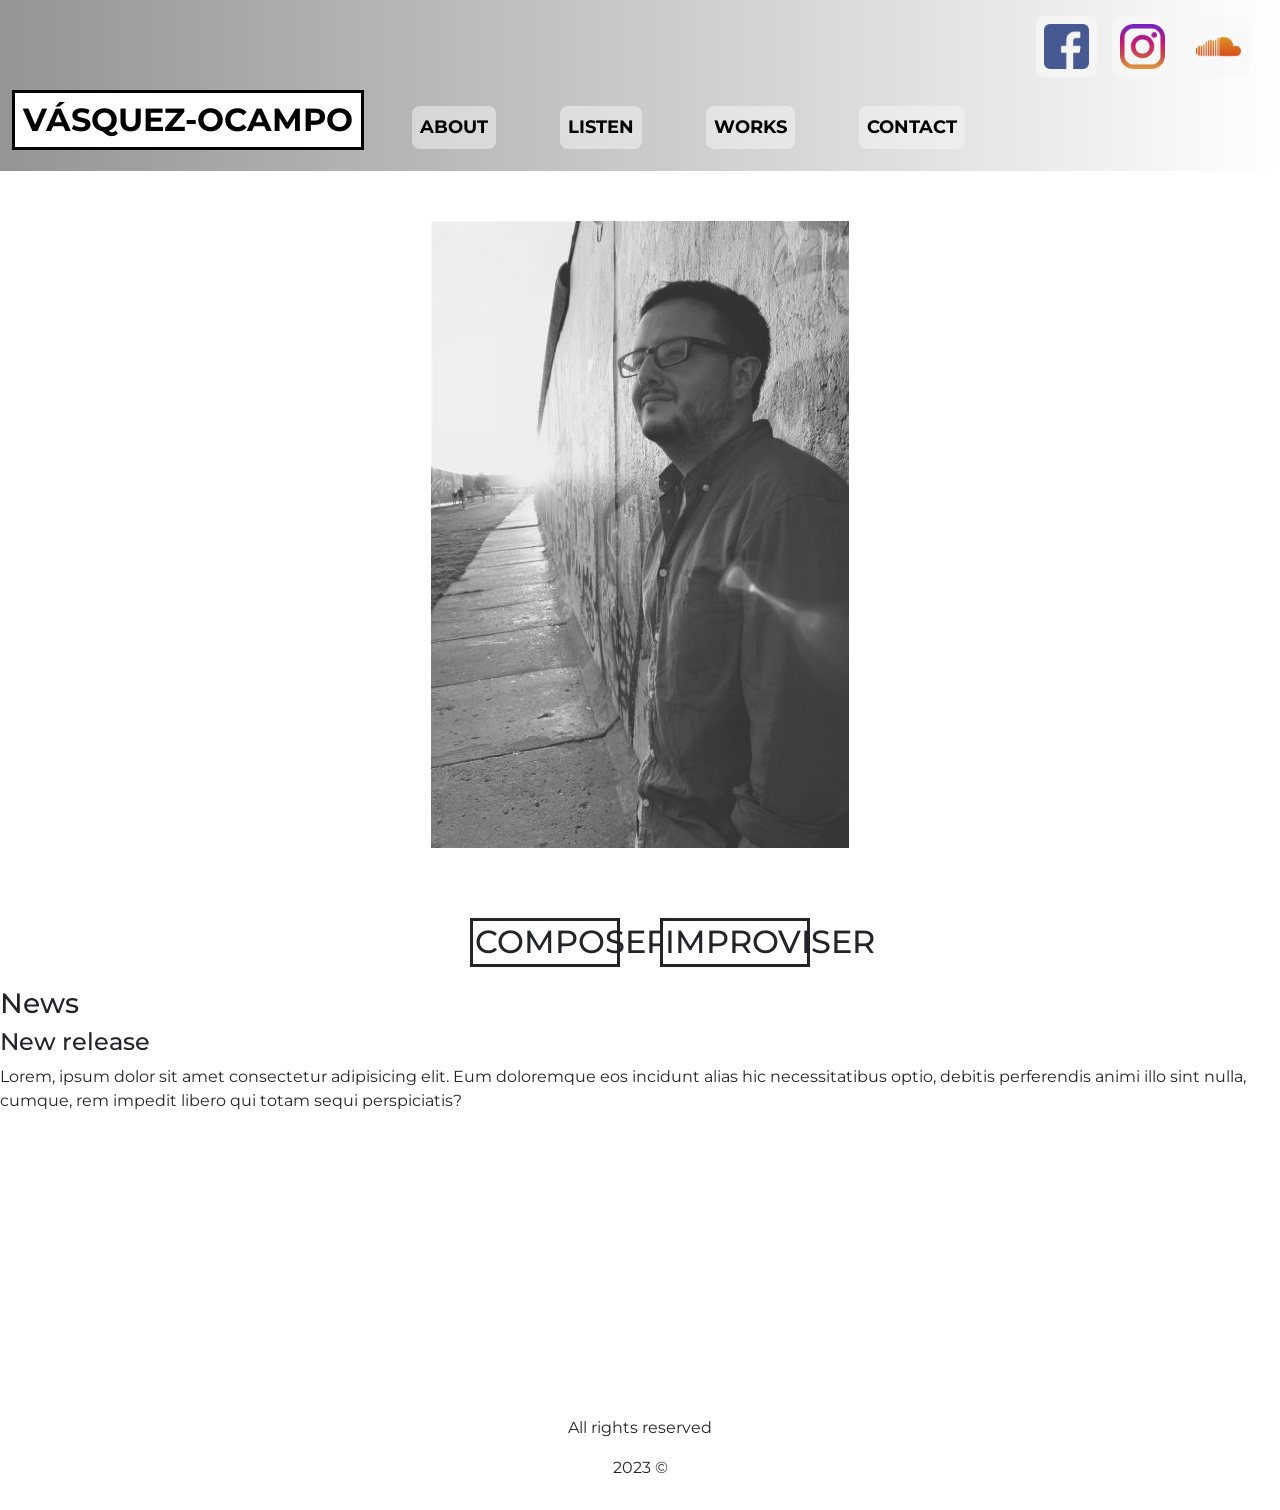
==== index.html @ 708dd28e "foto al main del home" ====
<!DOCTYPE html>
<html lang="en">
<head>
    <meta charset="UTF-8">
    <meta http-equiv="X-UA-Compatible" content="IE=edge">
    <meta name="viewport" content="width=device-width, initial-scale=1.0">
    <!--Esta es la fuente utilizada desde googlefonts-->
    <link rel="preconnect" href="https://fonts.googleapis.com">
    <link rel="preconnect" href="https://fonts.gstatic.com" crossorigin>
    <link href="https://fonts.googleapis.com/css2?family=Montserrat:wght@300;700&display=swap" rel="stylesheet">
    <!--Este es el link para css de Bootstrap-->
    <link href="https://cdn.jsdelivr.net/npm/bootstrap@5.3.0-alpha1/dist/css/bootstrap.min.css" rel="stylesheet" integrity="sha384-GLhlTQ8iRABdZLl6O3oVMWSktQOp6b7In1Zl3/Jr59b6EGGoI1aFkw7cmDA6j6gD" crossorigin="anonymous">
    <!--Link a la página de estilos css propios-->
    <link rel="stylesheet" href="css/style.css">
    <title>Vásquez-Ocampo | Composer's website</title>
</head>
<body>
    <!--Encabezado del sitio-->
    <header>
        
        <!--Botones a redes sociales-->
        <div class="botones-redes">
                <a href="https://www.facebook.com/juancamilo.vasquezocampo" target="_blank"> <img class="redes-imagenes" src="img/facebook.png" alt="Logo de Facebook"></a>
                <a href="https://www.instagram.com/juanchokva/" target="_blank"><img class="redes-imagenes" src="img/instagram.png" alt="Logo de instagram"></a>
                <a href="https://www.soundcloud.com/juancamilovasquez" target="_blank"><img class="redes-imagenes" src="img/soundcloud.png" alt="Logo de Soundcloud"></a>
        </div>
        <!--Barra de navegación-->
        <nav class="navbar navbar-expand-lg">
            <div class="container-fluid">
                <a class="navbar-brand" href="index.html"><h1 class="fs-2 fw-bold">Vásquez-Ocampo</h1></a>
                <button class="navbar-toggler navegador-links" type="button" data-bs-toggle="collapse" data-bs-target="#navbar-supported-content" aria-controls="navbar-supported-content" aria-expanded="false" aria-label="Toggle navigation">
                <span class="navbar-toggler-icon"></span>
                </button>
                <div class="collapse navbar-collapse" id="navbar-supported-content">
                    <ul class="navbar-nav">
                        <li class="nav-item navegador-links">
                            <a class="nav-link active" aria-current="page" href="pages/about.html">About</a>
                        </li>
                        <li class="nav-item navegador-links">
                            <a class="nav-link active" aria-current="page" href="pages/listen.html">Listen</a>
                        </li>
                        <li class="nav-item navegador-links">
                            <a class="nav-link active" aria-current="page" href="pages/works.html">Works</a>
                        </li>
                        <li class="nav-item navegador-links">
                            <a class="nav-link active" aria-current="page" href="pages/contact.html">Contact</a>
                        </li>
                    </ul>
                </div>
            </div>
        </nav>
    </header>
    <!--Este es el main del home-->
    <main>
        <img src="img/profile_01.jpg" alt="Imagen de perfil del compositor Vásquez-Ocampo">
        <div>
            <h2 class=>Composer</h2>
            <h2 class=>Improviser</h2>
        </div>
        
    </main>  
    <aside class="barra-lateral">
        <h3>News</h3>
        <h4>New release</h4>
        <p>Lorem, ipsum dolor sit amet consectetur adipisicing elit. Eum doloremque eos incidunt alias hic necessitatibus optio, debitis perferendis animi illo sint nulla, cumque, rem impedit libero qui totam sequi perspiciatis?</p>
        <iframe style="border: 0; width: 250px; height: 250px;" src="https://bandcamp.com/EmbeddedPlayer/track=1843751435/size=large/bgcol=ffffff/linkcol=0687f5/minimal=true/transparent=true/" seamless><a href="https://vasquez-ocampo.bandcamp.com/track/fluchtpunkt-radiogegenteil">Fluchtpunkt (radiogegenteil) by Vásquez-Ocampo</a></iframe>
    </aside> 
    <!--Este es el footer del sitio-->
    <footer>
        <p>All rights reserved</p>
        <p>2023 ©</p>
    </footer>
    <!--Este es el script de js para bootstrap-->
    <script src="https://cdn.jsdelivr.net/npm/bootstrap@5.3.0-alpha1/dist/js/bootstrap.bundle.min.js" integrity="sha384-w76AqPfDkMBDXo30jS1Sgez6pr3x5MlQ1ZAGC+nuZB+EYdgRZgiwxhTBTkF7CXvN" crossorigin="anonymous"></script>
</body>
</html>
---- css/style.css ----
/* reset 

*{
    margin: 0;
    padding: 0;
} 

/* Estilos generales*/

body{
    background-image: url("../img/background-1.jpg");
    background-position: top;
    background-repeat: no-repeat;
    background-size: cover;
    font-family: 'Montserrat', sans-serif;
}


/* estilos de formulario */

input[type=text]{
    margin: 5px;
}

input[type=email]{
    margin: 5px;
}

input[type=submit]{
    margin: 5px;
}

input[type=reset]{
    margin: 5px;
}

textarea{
    margin: 5px;
}

/*Estilos para el header*/

header{
    background-image: linear-gradient(to right, rgb(148, 148, 148), rgb(248, 248, 248, 0));
    padding-top: 1rem;
}

header h1{
    background-color: white;
    border: solid;
    padding: 0.5rem;
    text-align: center;
    text-transform: uppercase;
    transition: 0.4s;
}

header h1:hover{
    box-shadow: 1px 1px 5px black;
}

.botones-redes{
    display: flex;
    justify-content: flex-end;
    margin-right: 1rem;
}

.redes-imagenes{
    background-color: rgb(248, 248, 248, 0.7);
    padding: 0.5rem;
    width: 80%;
    border-radius: 0.5rem;
    transition: 0.4s;
}

.redes-imagenes:hover{
    background-color: rgb(248, 248, 248);
    border-radius: 0.5rem;
    box-shadow: 1px 1px 5px black;
}



.navegador-links{
    background-color: rgb(248, 248, 248, 0.5);
    border-radius: 0.5rem;
    text-transform: uppercase;
    text-align: center;
    font-weight: bold;
    font-size: large;
    margin-left: 2rem;
    margin-right: 2rem;
    margin-top: 0.5rem;
    margin-top: 0.5rem;
    transition: 0.4s;
}

.navegador-links:hover{
    background-color: rgb(248, 248, 248);
    border-radius: 0.5rem;
    box-shadow: 1px 1px 5px black;

}

/* estilos para el main */

main{
    text-align: center;
}

main div{
    display: flex;
    justify-content: center;
}

main div h2{
    background-color: white;
    border: solid;
    text-align: center;
    text-transform: uppercase;
    padding: 2px;
    width: 150px; 
    margin: 20px;
}

main img{
    margin: 50px;
    opacity: 0.8;
}

main p{
    background-color: rgb(148, 148, 148, 0.8);
    margin: 30px 350px;
    text-align: justify;
}

main table{
    text-align: justify;
    width: 50%;

}

main table tr td{
    padding: 20px;
}

.main-contact{
    display: flex;
    justify-content: center;
    align-items: center;
    padding: 30px;
}

/* Ubicación lateral del párrafo al lado del reproductor en listen */

.reproductor-parrafo{
    display: flex;
    margin: 50px;
    justify-content: center;
}

.parrafo-lateral{
    width: 400px;
    margin: 50px;
    text-align: left;
}

/* Negrilla para una de las celdas de la tabla */

.tabla-bold{
    font-weight: bold;
}

/* estilo del footer */

footer{
    text-align: center;
    margin: 30px;
}
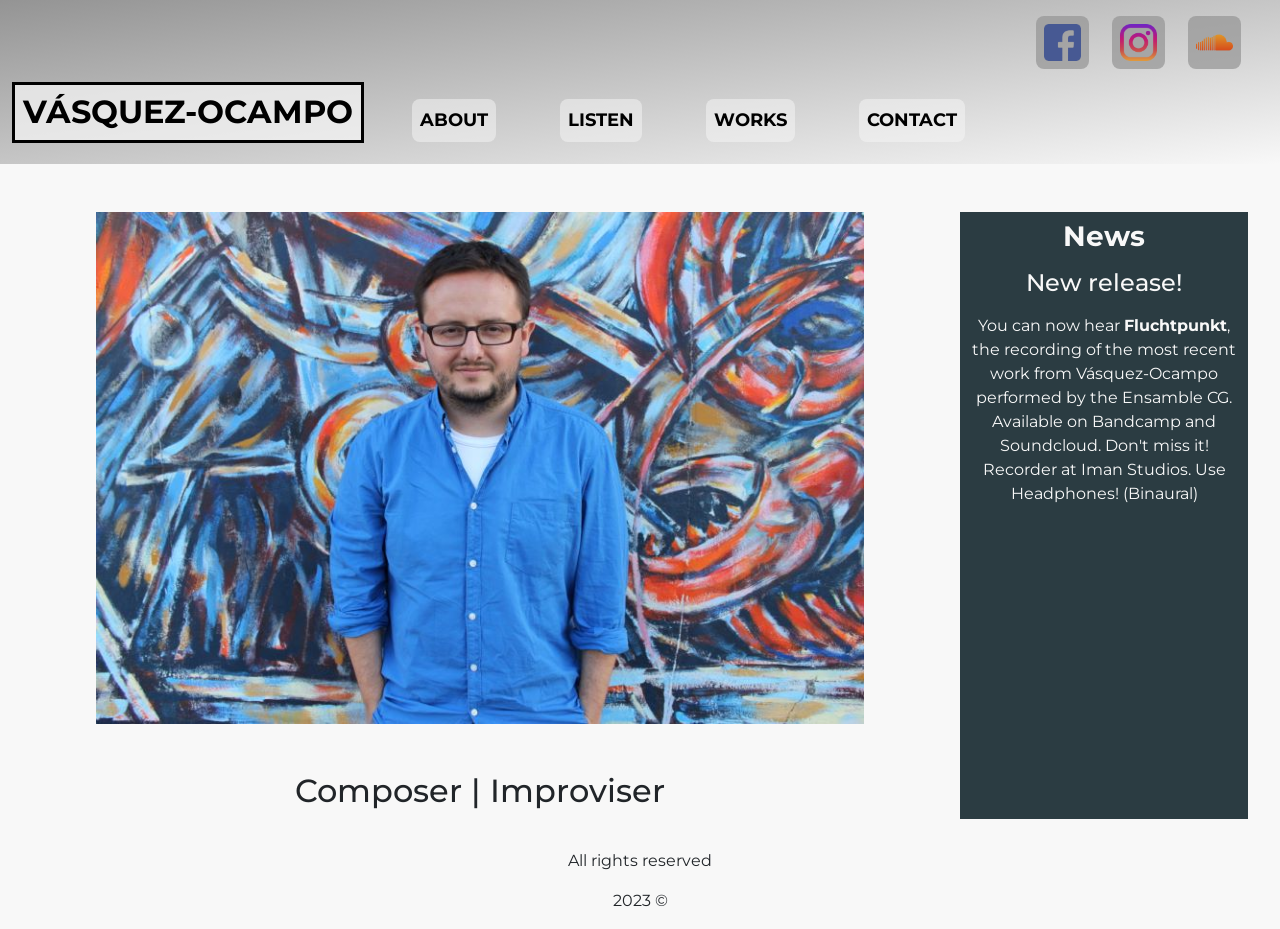
==== commit a1d0d284: "index con grid y cambios de estilo" ====
--- a/index.html
+++ b/index.html
@@ -15,61 +15,60 @@
     <title>Vásquez-Ocampo | Composer's website</title>
 </head>
 <body>
-    <!--Encabezado del sitio-->
-    <header>
-        
-        <!--Botones a redes sociales-->
-        <div class="botones-redes">
-                <a href="https://www.facebook.com/juancamilo.vasquezocampo" target="_blank"> <img class="redes-imagenes" src="img/facebook.png" alt="Logo de Facebook"></a>
-                <a href="https://www.instagram.com/juanchokva/" target="_blank"><img class="redes-imagenes" src="img/instagram.png" alt="Logo de instagram"></a>
-                <a href="https://www.soundcloud.com/juancamilovasquez" target="_blank"><img class="redes-imagenes" src="img/soundcloud.png" alt="Logo de Soundcloud"></a>
-        </div>
-        <!--Barra de navegación-->
-        <nav class="navbar navbar-expand-lg">
-            <div class="container-fluid">
-                <a class="navbar-brand" href="index.html"><h1 class="fs-2 fw-bold">Vásquez-Ocampo</h1></a>
-                <button class="navbar-toggler navegador-links" type="button" data-bs-toggle="collapse" data-bs-target="#navbar-supported-content" aria-controls="navbar-supported-content" aria-expanded="false" aria-label="Toggle navigation">
-                <span class="navbar-toggler-icon"></span>
-                </button>
-                <div class="collapse navbar-collapse" id="navbar-supported-content">
-                    <ul class="navbar-nav">
-                        <li class="nav-item navegador-links">
-                            <a class="nav-link active" aria-current="page" href="pages/about.html">About</a>
-                        </li>
-                        <li class="nav-item navegador-links">
-                            <a class="nav-link active" aria-current="page" href="pages/listen.html">Listen</a>
-                        </li>
-                        <li class="nav-item navegador-links">
-                            <a class="nav-link active" aria-current="page" href="pages/works.html">Works</a>
-                        </li>
-                        <li class="nav-item navegador-links">
-                            <a class="nav-link active" aria-current="page" href="pages/contact.html">Contact</a>
-                        </li>
-                    </ul>
+    <div class="container-home">
+        <!--Encabezado del sitio-->
+        <header>
+            
+            <!--Botones a redes sociales-->
+            <div class="botones-redes">
+                    <a href="https://www.facebook.com/juancamilo.vasquezocampo" target="_blank"> <img class="redes-imagenes" src="img/facebook.png" alt="Logo de Facebook"></a>
+                    <a href="https://www.instagram.com/juanchokva/" target="_blank"><img class="redes-imagenes" src="img/instagram.png" alt="Logo de instagram"></a>
+                    <a href="https://www.soundcloud.com/juancamilovasquez" target="_blank"><img class="redes-imagenes" src="img/soundcloud.png" alt="Logo de Soundcloud"></a>
+            </div>
+            <!--Barra de navegación-->
+            <nav class="navbar navbar-expand-lg">
+                <div class="container-fluid">
+                    <a class="navbar-brand" href="index.html"><h1 class="fs-2 fw-bold">Vásquez-Ocampo</h1></a>
+                    <button class="navbar-toggler navegador-links" type="button" data-bs-toggle="collapse" data-bs-target="#navbar-supported-content" aria-controls="navbar-supported-content" aria-expanded="false" aria-label="Toggle navigation">
+                    <span class="navbar-toggler-icon"></span>
+                    </button>
+                    <div class="collapse navbar-collapse" id="navbar-supported-content">
+                        <ul class="navbar-nav">
+                            <li class="nav-item navegador-links">
+                                <a class="nav-link active" aria-current="page" href="pages/about.html">About</a>
+                            </li>
+                            <li class="nav-item navegador-links">
+                                <a class="nav-link active" aria-current="page" href="pages/listen.html">Listen</a>
+                            </li>
+                            <li class="nav-item navegador-links">
+                                <a class="nav-link active" aria-current="page" href="pages/works.html">Works</a>
+                            </li>
+                            <li class="nav-item navegador-links">
+                                <a class="nav-link active" aria-current="page" href="pages/contact.html">Contact</a>
+                            </li>
+                        </ul>
+                    </div>
                 </div>
-            </div>
-        </nav>
-    </header>
-    <!--Este es el main del home-->
-    <main>
-        <img src="img/profile_01.jpg" alt="Imagen de perfil del compositor Vásquez-Ocampo">
-        <div>
-            <h2 class=>Composer</h2>
-            <h2 class=>Improviser</h2>
-        </div>
-        
-    </main>  
-    <aside class="barra-lateral">
-        <h3>News</h3>
-        <h4>New release</h4>
-        <p>Lorem, ipsum dolor sit amet consectetur adipisicing elit. Eum doloremque eos incidunt alias hic necessitatibus optio, debitis perferendis animi illo sint nulla, cumque, rem impedit libero qui totam sequi perspiciatis?</p>
-        <iframe style="border: 0; width: 250px; height: 250px;" src="https://bandcamp.com/EmbeddedPlayer/track=1843751435/size=large/bgcol=ffffff/linkcol=0687f5/minimal=true/transparent=true/" seamless><a href="https://vasquez-ocampo.bandcamp.com/track/fluchtpunkt-radiogegenteil">Fluchtpunkt (radiogegenteil) by Vásquez-Ocampo</a></iframe>
-    </aside> 
-    <!--Este es el footer del sitio-->
-    <footer>
-        <p>All rights reserved</p>
-        <p>2023 ©</p>
-    </footer>
+            </nav>
+        </header>
+        <!--Este es el main del home-->
+        <main>
+            <img src="img/profile-3.jpg" alt="Imagen de perfil del compositor Vásquez-Ocampo">
+            <h2>Composer | Improviser</h2>
+        </main>  
+        <!--Esta es la barra lateral de noticias-->
+        <aside class="barra-lateral">
+            <h3 class="fw-bold">News</h3>
+            <h4>New release!</h4>
+            <p>You can now hear <span class="resaltar-noticia">Fluchtpunkt</span>, the recording of the most recent work from Vásquez-Ocampo performed by the Ensamble CG. Available on Bandcamp and Soundcloud. Don't miss it! Recorder at Iman Studios. Use Headphones! (Binaural)</p>
+            <iframe style="border: 0; width: 250px; height: 250px;" src="https://bandcamp.com/EmbeddedPlayer/track=1843751435/size=large/bgcol=ffffff/linkcol=0687f5/minimal=true/transparent=true/" seamless><a href="https://vasquez-ocampo.bandcamp.com/track/fluchtpunkt-radiogegenteil">Fluchtpunkt (radiogegenteil) by Vásquez-Ocampo</a></iframe>
+        </aside> 
+        <!--Este es el footer del sitio-->
+        <footer>
+            <p>All rights reserved</p>
+            <p>2023 ©</p>
+        </footer>
+    </div>
     <!--Este es el script de js para bootstrap-->
     <script src="https://cdn.jsdelivr.net/npm/bootstrap@5.3.0-alpha1/dist/js/bootstrap.bundle.min.js" integrity="sha384-w76AqPfDkMBDXo30jS1Sgez6pr3x5MlQ1ZAGC+nuZB+EYdgRZgiwxhTBTkF7CXvN" crossorigin="anonymous"></script>
 </body>
--- a/css/style.css
+++ b/css/style.css
@@ -8,10 +8,7 @@
 /* Estilos generales*/
 
 body{
-    background-image: url("../img/background-1.jpg");
-    background-position: top;
-    background-repeat: no-repeat;
-    background-size: cover;
+    background-color: rgb(248, 248, 248);
     font-family: 'Montserrat', sans-serif;
 }
 
@@ -38,15 +35,31 @@
     margin: 5px;
 }
 
+/*Estilos de container*/
+
+.container-home{
+    height: 100vh;
+    display: grid;
+    grid-template-columns: 3fr 1fr;
+    grid-template-rows: 1fr 4fr 1fr;
+
+    /*grid template areas*/
+    grid-template-areas: 
+        "header header"
+        "main aside" 
+        "footer footer";
+}
+
 /*Estilos para el header*/
 
 header{
-    background-image: linear-gradient(to right, rgb(148, 148, 148), rgb(248, 248, 248, 0));
+    background-image: linear-gradient(to bottom right, rgb(148, 148, 148), rgb(248, 248, 248, 0));
     padding-top: 1rem;
+    grid-area: header;
 }
 
 header h1{
-    background-color: white;
+    background-color: rgb(248, 248, 248, 0.7);
     border: solid;
     padding: 0.5rem;
     text-align: center;
@@ -56,6 +69,7 @@
 
 header h1:hover{
     box-shadow: 1px 1px 5px black;
+    background-color: rgb(248, 248, 248);
 }
 
 .botones-redes{
@@ -65,9 +79,9 @@
 }
 
 .redes-imagenes{
-    background-color: rgb(248, 248, 248, 0.7);
+    background-color: rgb(148, 148, 148, 0.7);
     padding: 0.5rem;
-    width: 80%;
+    width: 70%;
     border-radius: 0.5rem;
     transition: 0.4s;
 }
@@ -105,27 +119,19 @@
 
 main{
     text-align: center;
-}
-
-main div{
-    display: flex;
-    justify-content: center;
-}
-
-main div h2{
-    background-color: white;
-    border: solid;
-    text-align: center;
-    text-transform: uppercase;
-    padding: 2px;
-    width: 150px; 
-    margin: 20px;
+    grid-area: main;
+    display: flex;
+    flex-direction: column;
+    justify-content: flex-start;
+    align-items: center;
+
 }
 
 main img{
-    margin: 50px;
-    opacity: 0.8;
-}
+    width: 80%;
+    margin: 3rem;
+}
+
 
 main p{
     background-color: rgb(148, 148, 148, 0.8);
@@ -150,6 +156,27 @@
     padding: 30px;
 }
 
+/*Estilos para la barra lateral del home*/
+
+aside{
+    background-color: rgb(43, 60, 66);
+    color: rgb(248, 248, 248);
+    grid-area: aside;
+    display: flex;
+    margin-top: 3rem;
+    margin-right: 2rem;
+    padding: 0.5rem;
+    flex-direction: column;
+    justify-content: flex-start;
+    align-items: center;
+    text-align: center;
+    gap: 0.5rem;
+}
+
+.resaltar-noticia{
+    font-weight: bold;
+}
+
 /* Ubicación lateral del párrafo al lado del reproductor en listen */
 
 .reproductor-parrafo{
@@ -175,4 +202,5 @@
 footer{
     text-align: center;
     margin: 30px;
+    grid-area: footer;
 }
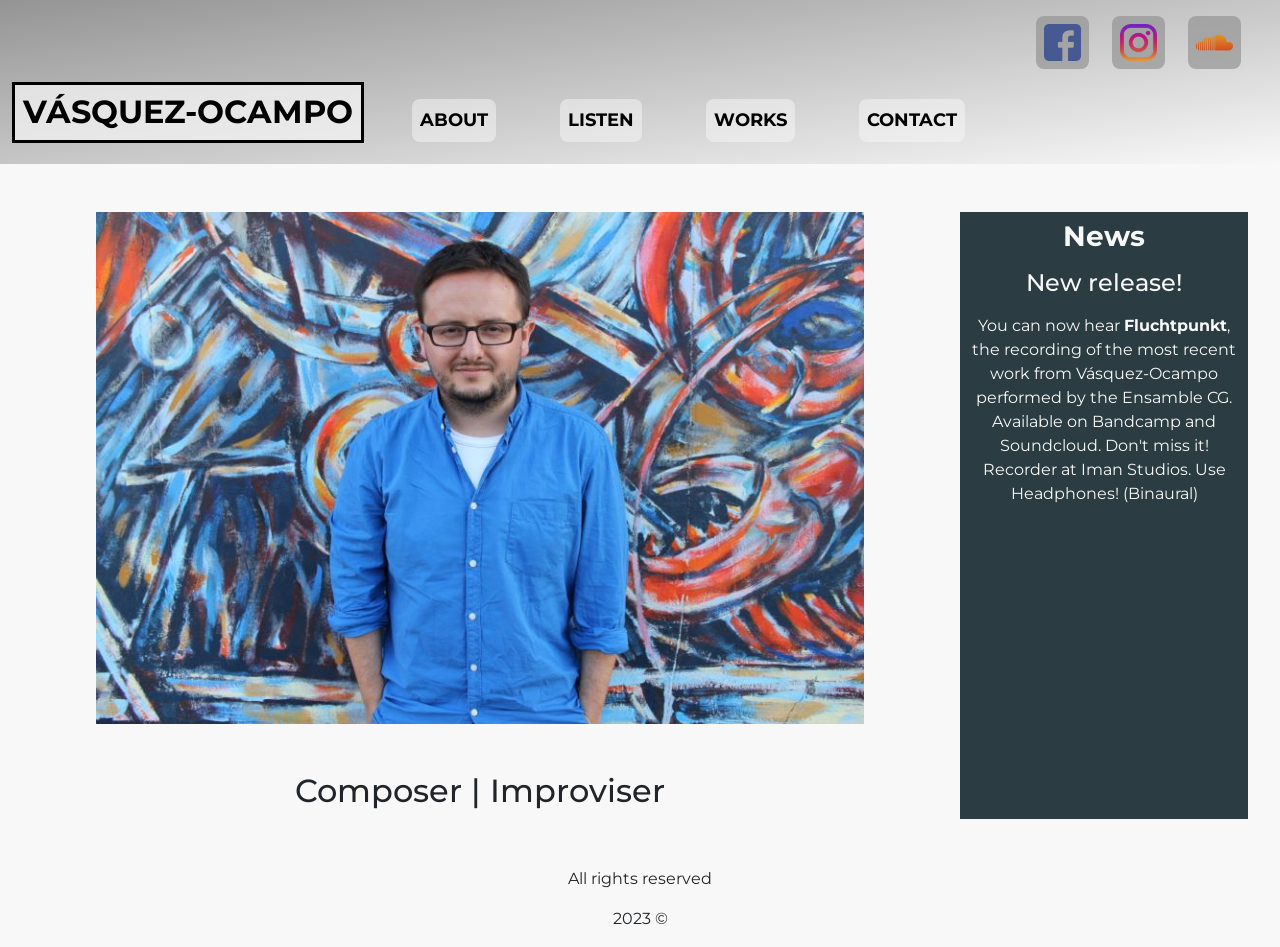
==== commit 16ccd9b2: "home responsive" ====
--- a/index.html
+++ b/index.html
@@ -26,7 +26,7 @@
                     <a href="https://www.soundcloud.com/juancamilovasquez" target="_blank"><img class="redes-imagenes" src="img/soundcloud.png" alt="Logo de Soundcloud"></a>
             </div>
             <!--Barra de navegación-->
-            <nav class="navbar navbar-expand-lg">
+            <nav class="navbar navbar-expand-md">
                 <div class="container-fluid">
                     <a class="navbar-brand" href="index.html"><h1 class="fs-2 fw-bold">Vásquez-Ocampo</h1></a>
                     <button class="navbar-toggler navegador-links" type="button" data-bs-toggle="collapse" data-bs-target="#navbar-supported-content" aria-controls="navbar-supported-content" aria-expanded="false" aria-label="Toggle navigation">
@@ -65,6 +65,12 @@
         </aside> 
         <!--Este es el footer del sitio-->
         <footer>
+            <!--Botones a redes sociales versión celular-->
+            <section class="botones-redes-movil">
+                <a href="https://www.facebook.com/juancamilo.vasquezocampo" target="_blank"> <img class="redes-imagenes-movil" src="img/facebook.png" alt="Logo de Facebook"></a>
+                <a href="https://www.instagram.com/juanchokva/" target="_blank"><img class="redes-imagenes-movil" src="img/instagram.png" alt="Logo de instagram"></a>
+                <a href="https://www.soundcloud.com/juancamilovasquez" target="_blank"><img class="redes-imagenes-movil" src="img/soundcloud.png" alt="Logo de Soundcloud"></a>
+            </section>
             <p>All rights reserved</p>
             <p>2023 ©</p>
         </footer>
--- a/css/style.css
+++ b/css/style.css
@@ -1,9 +1,3 @@
-/* reset 
-
-*{
-    margin: 0;
-    padding: 0;
-} 
 
 /* Estilos generales*/
 
@@ -40,15 +34,16 @@
 .container-home{
     height: 100vh;
     display: grid;
-    grid-template-columns: 3fr 1fr;
-    grid-template-rows: 1fr 4fr 1fr;
+    grid-template-columns: auto;
+    grid-template-rows: auto;
 
     /*grid template areas*/
     grid-template-areas: 
-        "header header"
-        "main aside" 
-        "footer footer";
-}
+        "header"
+        "main"
+        "footer";
+}
+
 
 /*Estilos para el header*/
 
@@ -73,26 +68,8 @@
 }
 
 .botones-redes{
-    display: flex;
-    justify-content: flex-end;
-    margin-right: 1rem;
-}
-
-.redes-imagenes{
-    background-color: rgb(148, 148, 148, 0.7);
-    padding: 0.5rem;
-    width: 70%;
-    border-radius: 0.5rem;
-    transition: 0.4s;
-}
-
-.redes-imagenes:hover{
-    background-color: rgb(248, 248, 248);
-    border-radius: 0.5rem;
-    box-shadow: 1px 1px 5px black;
-}
-
-
+    display: none;
+}
 
 .navegador-links{
     background-color: rgb(248, 248, 248, 0.5);
@@ -110,7 +87,6 @@
 
 .navegador-links:hover{
     background-color: rgb(248, 248, 248);
-    border-radius: 0.5rem;
     box-shadow: 1px 1px 5px black;
 
 }
@@ -156,25 +132,10 @@
     padding: 30px;
 }
 
-/*Estilos para la barra lateral del home*/
+/*estilos para el aside en versión móvil*/
 
 aside{
-    background-color: rgb(43, 60, 66);
-    color: rgb(248, 248, 248);
-    grid-area: aside;
-    display: flex;
-    margin-top: 3rem;
-    margin-right: 2rem;
-    padding: 0.5rem;
-    flex-direction: column;
-    justify-content: flex-start;
-    align-items: center;
-    text-align: center;
-    gap: 0.5rem;
-}
-
-.resaltar-noticia{
-    font-weight: bold;
+    display: none;
 }
 
 /* Ubicación lateral del párrafo al lado del reproductor en listen */
@@ -200,7 +161,95 @@
 /* estilo del footer */
 
 footer{
-    text-align: center;
-    margin: 30px;
+    display: flex;
+    flex-direction: column;
+    text-align: center;
+    margin: 3rem;
     grid-area: footer;
+}
+
+/*estilo botones redes sociales versión celular*/
+
+.botones-redes-movil{
+    display: flex;
+    justify-content: center;
+    margin-bottom: 3rem;
+}
+
+.redes-imagenes-movil{
+    background-color: rgb(148, 148, 148, 0.3);
+    border-radius: 0.5rem;
+    width: 70%;
+    padding: 0.5rem;
+    transition: 0.4s;
+}
+
+.redes-imagenes-movil:hover{
+    background-color: rgb(248, 248, 248);
+    box-shadow: 1px 1px 5px black;
+}
+
+/*Estilos para tablet*/
+
+@media screen and (min-width:600px){
+    
+    .botones-redes{
+        display: flex;
+        justify-content: flex-end;
+        margin-right: 1rem;
+    }
+    
+    .redes-imagenes{
+        background-color: rgb(148, 148, 148, 0.7);
+        border-radius: 0.5rem;
+        width: 70%;
+        padding: 0.5rem;
+        transition: 0.4s;
+    }
+    
+    .redes-imagenes:hover{
+        background-color: rgb(248, 248, 248);
+        box-shadow: 1px 1px 5px black;
+    }
+    
+    .botones-redes-movil{
+        display: none;
+    }
+}
+
+/*Estilos para escritorio*/
+
+@media screen and (min-width:1024px){
+    .container-home{
+        grid-template-columns: 3fr 1fr;
+        grid-template-rows: 1fr 4fr 1fr;
+    
+        /*grid template areas*/
+        grid-template-areas: 
+            "header header"
+            "main aside"
+            "footer footer";
+    }
+  
+    /*Estilos para la barra lateral del home*/
+
+    aside{
+        background-color: rgb(43, 60, 66);
+        color: rgb(248, 248, 248);
+        grid-area: aside;
+        display: flex;
+        margin-top: 3rem;
+        margin-right: 2rem;
+        padding: 0.5rem;
+        flex-direction: column;
+        justify-content: flex-start;
+        align-items: center;
+        text-align: center;
+        gap: 0.5rem;
+    }
+
+    .resaltar-noticia{
+        font-weight: bold;
+    }
+    
 }
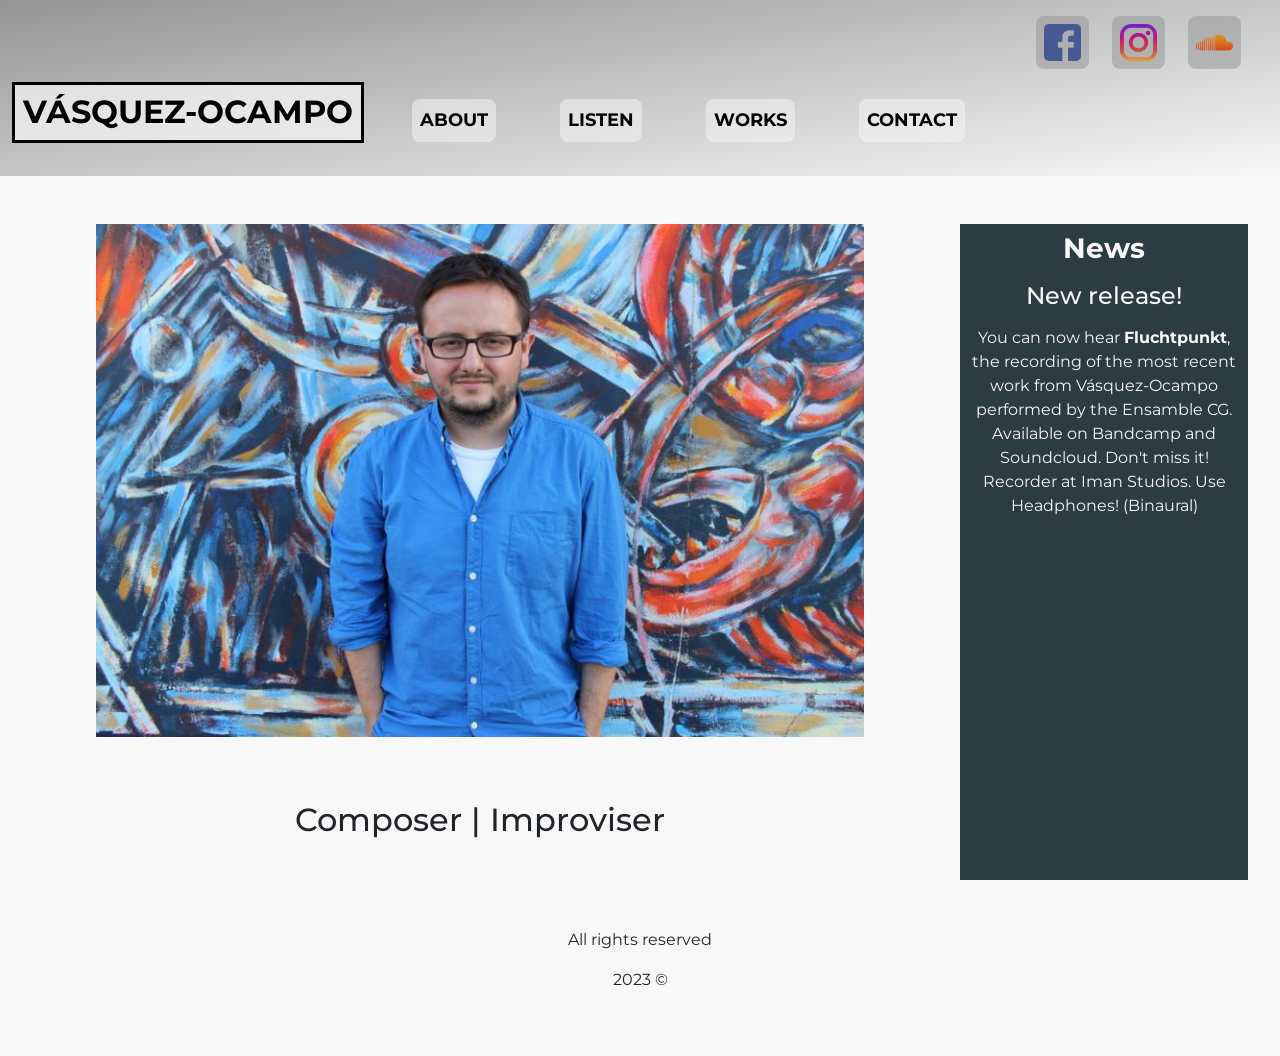
==== commit 0167acec: "correcciones de grid y generales de estilo" ====
--- a/index.html
+++ b/index.html
@@ -26,7 +26,7 @@
                     <a href="https://www.soundcloud.com/juancamilovasquez" target="_blank"><img class="redes-imagenes" src="img/soundcloud.png" alt="Logo de Soundcloud"></a>
             </div>
             <!--Barra de navegación-->
-            <nav class="navbar navbar-expand-md">
+            <nav class="navbar navbar-expand-lg">
                 <div class="container-fluid">
                     <a class="navbar-brand" href="index.html"><h1 class="fs-2 fw-bold">Vásquez-Ocampo</h1></a>
                     <button class="navbar-toggler navegador-links" type="button" data-bs-toggle="collapse" data-bs-target="#navbar-supported-content" aria-controls="navbar-supported-content" aria-expanded="false" aria-label="Toggle navigation">
@@ -53,7 +53,7 @@
         </header>
         <!--Este es el main del home-->
         <main>
-            <img src="img/profile-3.jpg" alt="Imagen de perfil del compositor Vásquez-Ocampo">
+            <img class="imagen-perfil" src="img/profile-3.jpg" alt="Imagen de perfil del compositor Vásquez-Ocampo">
             <h2>Composer | Improviser</h2>
         </main>  
         <!--Esta es la barra lateral de noticias-->
--- a/css/style.css
+++ b/css/style.css
@@ -29,20 +29,6 @@
     margin: 5px;
 }
 
-/*Estilos de container*/
-
-.container-home{
-    height: 100vh;
-    display: grid;
-    grid-template-columns: auto;
-    grid-template-rows: auto;
-
-    /*grid template areas*/
-    grid-template-areas: 
-        "header"
-        "main"
-        "footer";
-}
 
 
 /*Estilos para el header*/
@@ -50,7 +36,6 @@
 header{
     background-image: linear-gradient(to bottom right, rgb(148, 148, 148), rgb(248, 248, 248, 0));
     padding-top: 1rem;
-    grid-area: header;
 }
 
 header h1{
@@ -95,7 +80,6 @@
 
 main{
     text-align: center;
-    grid-area: main;
     display: flex;
     flex-direction: column;
     justify-content: flex-start;
@@ -103,21 +87,33 @@
 
 }
 
+main h2{
+    margin: 1rem;
+}
+
 main img{
+    width: 50%;
+    margin: 3rem;
+}
+
+main .imagen-perfil{
     width: 80%;
     margin: 3rem;
 }
 
-
 main p{
-    background-color: rgb(148, 148, 148, 0.8);
-    margin: 30px 350px;
+    margin: 3rem;
     text-align: justify;
+}
+
+main .lista-obras{
+    display: flex;
+    justify-content: center;
 }
 
 main table{
     text-align: justify;
-    width: 50%;
+    width: 70%;
 
 }
 
@@ -165,7 +161,6 @@
     flex-direction: column;
     text-align: center;
     margin: 3rem;
-    grid-area: footer;
 }
 
 /*estilo botones redes sociales versión celular*/
@@ -193,14 +188,17 @@
 
 @media screen and (min-width:600px){
     
+    /*Estilos para el header */
+
     .botones-redes{
+        display: block;
         display: flex;
         justify-content: flex-end;
         margin-right: 1rem;
     }
     
     .redes-imagenes{
-        background-color: rgb(148, 148, 148, 0.7);
+        background-color: rgb(148, 148, 148, 0.5);
         border-radius: 0.5rem;
         width: 70%;
         padding: 0.5rem;
@@ -212,6 +210,8 @@
         box-shadow: 1px 1px 5px black;
     }
     
+    /* Estilos para el footer*/
+
     .botones-redes-movil{
         display: none;
     }
@@ -221,6 +221,7 @@
 
 @media screen and (min-width:1024px){
     .container-home{
+        display: grid;
         grid-template-columns: 3fr 1fr;
         grid-template-rows: 1fr 4fr 1fr;
     
@@ -230,7 +231,18 @@
             "main aside"
             "footer footer";
     }
-  
+    
+    /* Estilos para el header*/
+
+    header{
+        grid-area: header;
+    }
+
+    /* Estilos para el main */ 
+    main{
+        grid-area: main;
+    }
+
     /*Estilos para la barra lateral del home*/
 
     aside{
@@ -251,5 +263,11 @@
     .resaltar-noticia{
         font-weight: bold;
     }
+
+    /* Estilos para el footer*/
+
+    footer{
+        grid-area: footer;
+    }
     
 }
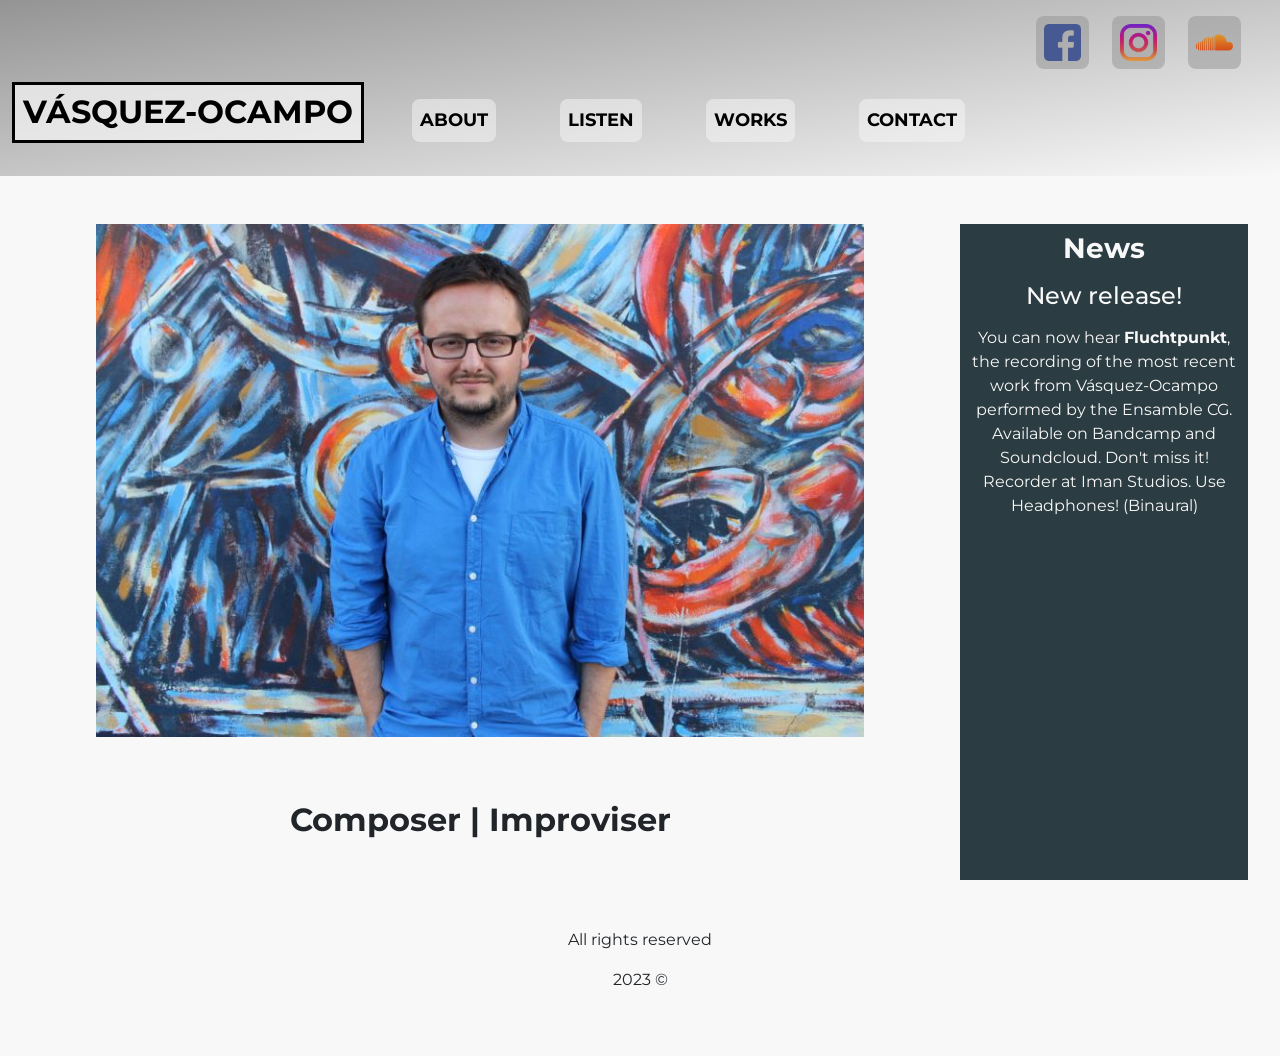
==== commit 56921431: "listen en responsive" ====
--- a/index.html
+++ b/index.html
@@ -52,7 +52,7 @@
             </nav>
         </header>
         <!--Este es el main del home-->
-        <main>
+        <main class="main-home">
             <img class="imagen-perfil" src="img/profile-3.jpg" alt="Imagen de perfil del compositor Vásquez-Ocampo">
             <h2>Composer | Improviser</h2>
         </main>  
--- a/css/style.css
+++ b/css/style.css
@@ -29,12 +29,10 @@
     margin: 5px;
 }
 
-
-
 /*Estilos para el header*/
 
 header{
-    background-image: linear-gradient(to bottom right, rgb(148, 148, 148), rgb(248, 248, 248, 0));
+    background-image: linear-gradient(to bottom right, rgb(148, 148, 148), rgb(148, 148, 148, 0));
     padding-top: 1rem;
 }
 
@@ -78,32 +76,46 @@
 
 /* estilos para el main */
 
-main{
-    text-align: center;
-    display: flex;
-    flex-direction: column;
-    justify-content: flex-start;
-    align-items: center;
-
-}
-
 main h2{
     margin: 1rem;
-}
-
+    font-weight: bold;
+}
+
+main h3{
+    text-align: center;
+    margin: 1rem;
+}
+
+main p{
+    margin: 1rem;
+    text-align: justify;
+}
 main img{
     width: 50%;
     margin: 3rem;
 }
 
+.main-home{
+    display: flex;
+    flex-direction: column;
+    align-items: center;
+}
+
 main .imagen-perfil{
     width: 80%;
     margin: 3rem;
 }
 
-main p{
-    margin: 3rem;
-    text-align: justify;
+.foto-listen{
+    display: none;
+}
+
+.main-listen section{
+    display: flex;
+    flex-direction: column;
+    justify-content: space-around;
+    align-items: center;
+
 }
 
 main .lista-obras{
@@ -128,30 +140,52 @@
     padding: 30px;
 }
 
-/*estilos para el aside en versión móvil*/
+.espaciado-parrafos{
+    display: block;
+}
+/*estilos para Listen*/
+
+.seccion-uno{
+    background-color: rgb(43, 60, 66);
+    color: rgb(248, 248, 248);
+    padding: 1rem;
+}
+
+.seccion-tres{
+    background-color: rgb(43, 60, 66);
+    color: rgb(248, 248, 248);
+    padding: 1rem;
+}
+
+.seccion-cinco{
+    background-color: rgb(43, 60, 66);
+    color: rgb(248, 248, 248);
+    padding: 1rem;
+}
+
+.seccion-dos{
+    padding: 1rem;
+}
+
+.seccion-cuatro{
+    padding: 1rem;
+}
+
+.seccion-seis{
+    padding: 1rem;
+}
+
+
+/* Negrilla para una de las celdas de la tabla en works */
+
+.tabla-bold{
+    font-weight: bold;
+}
+
+/*estilos para el aside del home en versión móvil*/
 
 aside{
     display: none;
-}
-
-/* Ubicación lateral del párrafo al lado del reproductor en listen */
-
-.reproductor-parrafo{
-    display: flex;
-    margin: 50px;
-    justify-content: center;
-}
-
-.parrafo-lateral{
-    width: 400px;
-    margin: 50px;
-    text-align: left;
-}
-
-/* Negrilla para una de las celdas de la tabla */
-
-.tabla-bold{
-    font-weight: bold;
 }
 
 /* estilo del footer */
@@ -228,8 +262,21 @@
         /*grid template areas*/
         grid-template-areas: 
             "header header"
-            "main aside"
+            "home aside"
             "footer footer";
+    }
+
+    .main-listen{
+        display: grid;
+        grid-template-columns: 1fr 1fr;
+        grid-template-rows: 0.5fr 1fr 1fr 1fr;
+
+        /*grid template areas*/
+        grid-template-areas: 
+            "tlisten flisten"
+            "sec1 sec2"
+            "sec4 sec3"
+            "sec5 sec6";
     }
     
     /* Estilos para el header*/
@@ -239,8 +286,47 @@
     }
 
     /* Estilos para el main */ 
-    main{
-        grid-area: main;
+    .main-home{
+        grid-area: home;
+    }
+
+    .container-titulo-listen{
+        display: flex;
+        align-items: center;
+        justify-content: center;
+    }
+    .titulo-listen{
+        grid-area: tlisten;
+    }
+    .foto-listen{
+        display: inline;
+        grid-area: flisten;
+        width: 100%;
+        margin: 0;
+    }
+
+    .seccion-uno{
+        grid-area: sec1;
+    }
+
+    .seccion-dos{
+        grid-area: sec2;
+    }
+
+    .seccion-tres{
+        grid-area: sec3;
+    }
+
+    .seccion-cuatro{
+        grid-area: sec4;
+    }
+
+    .seccion-cinco{
+        grid-area: sec5;
+    }
+
+    .seccion-seis{
+        grid-area: sec6;
     }
 
     /*Estilos para la barra lateral del home*/
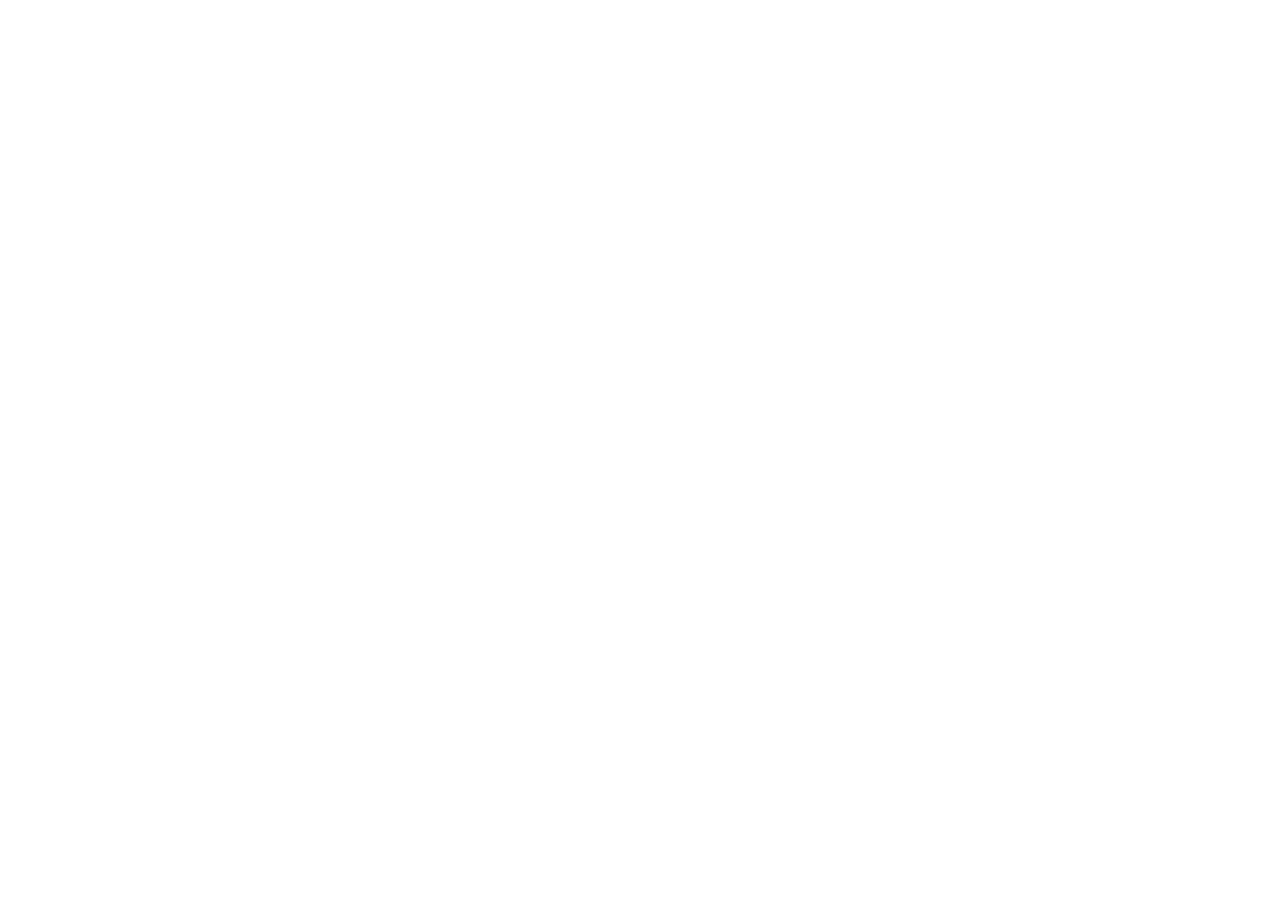
==== commit da4badf0: "Carga del html y el js" ====
--- a/index.html
+++ b/index.html
@@ -4,78 +4,10 @@
     <meta charset="UTF-8">
     <meta http-equiv="X-UA-Compatible" content="IE=edge">
     <meta name="viewport" content="width=device-width, initial-scale=1.0">
-    <!--Esta es la fuente utilizada desde googlefonts-->
-    <link rel="preconnect" href="https://fonts.googleapis.com">
-    <link rel="preconnect" href="https://fonts.gstatic.com" crossorigin>
-    <link href="https://fonts.googleapis.com/css2?family=Montserrat:wght@300;700&display=swap" rel="stylesheet">
-    <!--Este es el link para css de Bootstrap-->
-    <link href="https://cdn.jsdelivr.net/npm/bootstrap@5.3.0-alpha1/dist/css/bootstrap.min.css" rel="stylesheet" integrity="sha384-GLhlTQ8iRABdZLl6O3oVMWSktQOp6b7In1Zl3/Jr59b6EGGoI1aFkw7cmDA6j6gD" crossorigin="anonymous">
-    <!--Link a la página de estilos css propios-->
-    <link rel="stylesheet" href="css/style.css">
-    <title>Vásquez-Ocampo | Composer's website</title>
+    <title>PreEntrega 2 | Vasquez</title>
 </head>
 <body>
-    <div class="container-home">
-        <!--Encabezado del sitio-->
-        <header>
-            
-            <!--Botones a redes sociales-->
-            <div class="botones-redes">
-                    <a href="https://www.facebook.com/juancamilo.vasquezocampo" target="_blank"> <img class="redes-imagenes" src="img/facebook.png" alt="Logo de Facebook"></a>
-                    <a href="https://www.instagram.com/juanchokva/" target="_blank"><img class="redes-imagenes" src="img/instagram.png" alt="Logo de instagram"></a>
-                    <a href="https://www.soundcloud.com/juancamilovasquez" target="_blank"><img class="redes-imagenes" src="img/soundcloud.png" alt="Logo de Soundcloud"></a>
-            </div>
-            <!--Barra de navegación-->
-            <nav class="navbar navbar-expand-lg">
-                <div class="container-fluid">
-                    <a class="navbar-brand" href="index.html"><h1 class="fs-2 fw-bold">Vásquez-Ocampo</h1></a>
-                    <button class="navbar-toggler navegador-links" type="button" data-bs-toggle="collapse" data-bs-target="#navbar-supported-content" aria-controls="navbar-supported-content" aria-expanded="false" aria-label="Toggle navigation">
-                    <span class="navbar-toggler-icon"></span>
-                    </button>
-                    <div class="collapse navbar-collapse" id="navbar-supported-content">
-                        <ul class="navbar-nav">
-                            <li class="nav-item navegador-links">
-                                <a class="nav-link active" aria-current="page" href="pages/about.html">About</a>
-                            </li>
-                            <li class="nav-item navegador-links">
-                                <a class="nav-link active" aria-current="page" href="pages/listen.html">Listen</a>
-                            </li>
-                            <li class="nav-item navegador-links">
-                                <a class="nav-link active" aria-current="page" href="pages/works.html">Works</a>
-                            </li>
-                            <li class="nav-item navegador-links">
-                                <a class="nav-link active" aria-current="page" href="pages/contact.html">Contact</a>
-                            </li>
-                        </ul>
-                    </div>
-                </div>
-            </nav>
-        </header>
-        <!--Este es el main del home-->
-        <main class="main-home">
-            <img class="imagen-perfil" src="img/profile-3.jpg" alt="Imagen de perfil del compositor Vásquez-Ocampo">
-            <h2>Composer | Improviser</h2>
-        </main>  
-        <!--Esta es la barra lateral de noticias-->
-        <aside class="barra-lateral">
-            <h3 class="fw-bold">News</h3>
-            <h4>New release!</h4>
-            <p>You can now hear <span class="resaltar-noticia">Fluchtpunkt</span>, the recording of the most recent work from Vásquez-Ocampo performed by the Ensamble CG. Available on Bandcamp and Soundcloud. Don't miss it! Recorder at Iman Studios. Use Headphones! (Binaural)</p>
-            <iframe style="border: 0; width: 250px; height: 250px;" src="https://bandcamp.com/EmbeddedPlayer/track=1843751435/size=large/bgcol=ffffff/linkcol=0687f5/minimal=true/transparent=true/" seamless><a href="https://vasquez-ocampo.bandcamp.com/track/fluchtpunkt-radiogegenteil">Fluchtpunkt (radiogegenteil) by Vásquez-Ocampo</a></iframe>
-        </aside> 
-        <!--Este es el footer del sitio-->
-        <footer>
-            <!--Botones a redes sociales versión celular-->
-            <section class="botones-redes-movil">
-                <a href="https://www.facebook.com/juancamilo.vasquezocampo" target="_blank"> <img class="redes-imagenes-movil" src="img/facebook.png" alt="Logo de Facebook"></a>
-                <a href="https://www.instagram.com/juanchokva/" target="_blank"><img class="redes-imagenes-movil" src="img/instagram.png" alt="Logo de instagram"></a>
-                <a href="https://www.soundcloud.com/juancamilovasquez" target="_blank"><img class="redes-imagenes-movil" src="img/soundcloud.png" alt="Logo de Soundcloud"></a>
-            </section>
-            <p>All rights reserved</p>
-            <p>2023 ©</p>
-        </footer>
-    </div>
-    <!--Este es el script de js para bootstrap-->
-    <script src="https://cdn.jsdelivr.net/npm/bootstrap@5.3.0-alpha1/dist/js/bootstrap.bundle.min.js" integrity="sha384-w76AqPfDkMBDXo30jS1Sgez6pr3x5MlQ1ZAGC+nuZB+EYdgRZgiwxhTBTkF7CXvN" crossorigin="anonymous"></script>
+    
+    <script src="app.js"></script>
 </body>
 </html>
